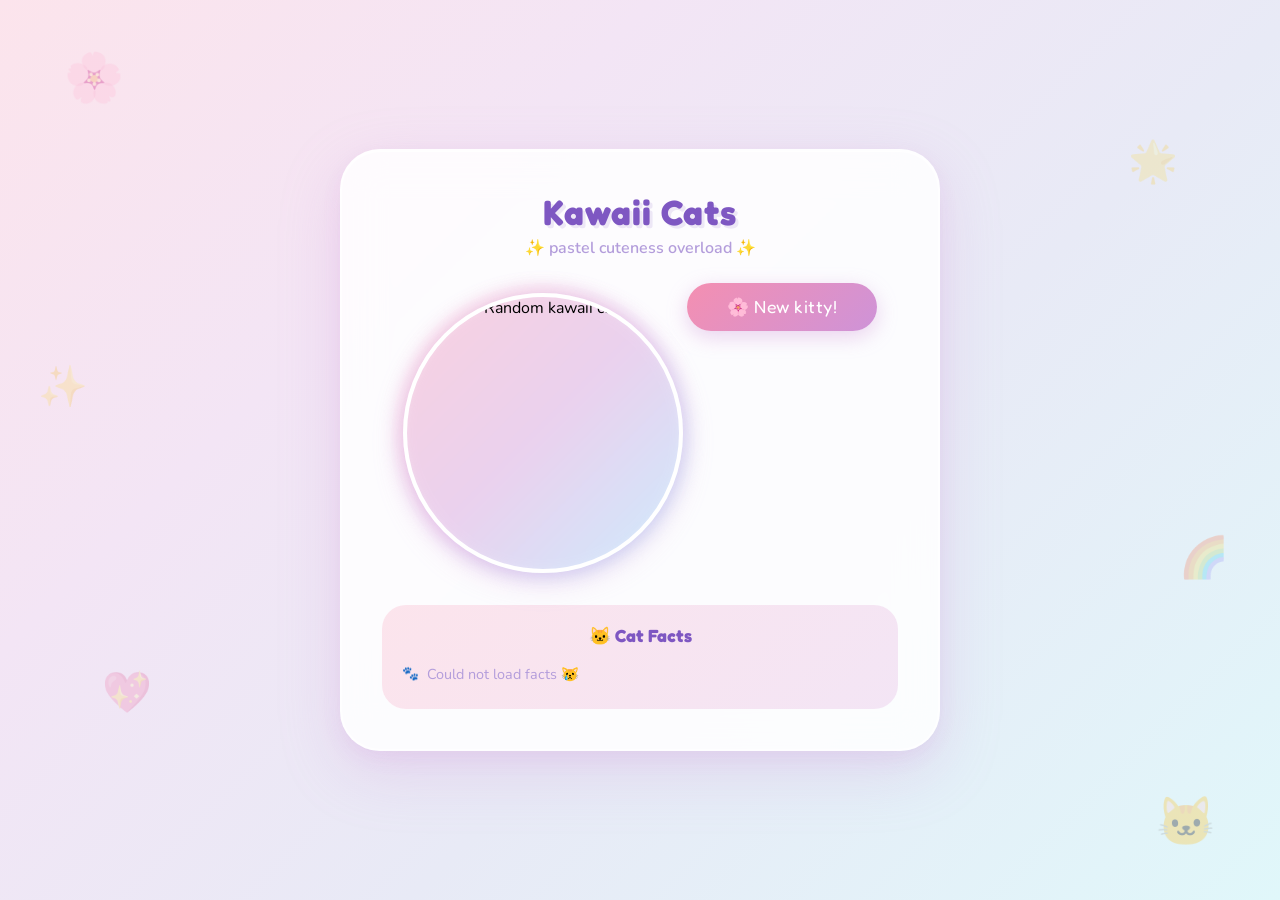
==== index.html @ 676e4dd4 "Initial commit" ====
<!DOCTYPE html>
<html lang="en">
<head>
  <meta charset="UTF-8">
  <meta name="viewport" content="width=device-width, initial-scale=1.0">
  <title>🐱 Kawaii Cats</title>
  <link rel="stylesheet" href="style.css">
</head>
<body>
  <div class="deco deco-1">🌟</div>
  <div class="deco deco-2">💖</div>
  <div class="deco deco-3">✨</div>
  <div class="deco deco-4">🌈</div>

  <div class="card">
    <h1 class="title">Kawaii Cats</h1>
    <p class="subtitle">✨ pastel cuteness overload ✨</p>

    <div class="cat-container">
      <img id="cat" alt="Random kawaii cat" />
    </div>

    <button class="btn" onclick="newCat()">🌸 New kitty!</button>

    <div class="cat-info">
      <h3>🐱 Cat Facts</h3>
      <ul class="cat-facts" id="catFacts">
        <li class="fact-loading">Loading cat facts...</li>
      </ul>
    </div>
  </div>

  <script>
    function newCat() {
      fetch('https://api.thecatapi.com/v1/images/search')
        .then(r => r.json())
        .then(data => document.getElementById('cat').src = data[0].url);
    }

    function loadCatFacts() {
      fetch('https://catfact.ninja/facts?limit=4')
        .then(r => r.json())
        .then(data => {
          const list = document.getElementById('catFacts');
          list.innerHTML = data.data.map(f => `<li>${f.fact}</li>`).join('');
        })
        .catch(() => {
          document.getElementById('catFacts').innerHTML =
            '<li class="fact-loading">Could not load facts 😿</li>';
        });
    }

    // Initial load
    newCat();
    loadCatFacts();
  </script>
</body>
</html>
---- style.css ----
@import url('https://fonts.googleapis.com/css2?family=Fredoka+One&family=Nunito:wght@400;600;700&display=swap');

* {
  margin: 0;
  padding: 0;
  box-sizing: border-box;
}

body {
  font-family: 'Nunito', sans-serif;
  background: linear-gradient(135deg, #fce4ec 0%, #f3e5f5 30%, #e8eaf6 60%, #e0f7fa 100%);
  min-height: 100vh;
  display: flex;
  flex-direction: column;
  align-items: center;
  justify-content: center;
  padding: 2rem;
  position: relative;
  overflow-x: hidden;
}

/* Decorative floating elements */
body::before,
body::after {
  content: '🌸';
  position: fixed;
  font-size: 3rem;
  opacity: 0.3;
  animation: float 6s ease-in-out infinite;
  pointer-events: none;
}

body::before {
  top: 5%;
  left: 5%;
  animation-delay: 0s;
}

body::after {
  content: '🐱';
  bottom: 5%;
  right: 5%;
  animation-delay: 3s;
}

@keyframes float {
  0%, 100% { transform: translateY(0) rotate(0deg); }
  50% { transform: translateY(-20px) rotate(10deg); }
}

/* Floating decorations */
.deco {
  position: fixed;
  font-size: 2.5rem;
  opacity: 0.2;
  pointer-events: none;
  animation: float 7s ease-in-out infinite;
}

.deco-1 { top: 15%; right: 8%; content: '🌟'; animation-delay: 1s; }
.deco-2 { bottom: 20%; left: 8%; content: '💖'; animation-delay: 2s; }
.deco-3 { top: 40%; left: 3%; content: '✨'; animation-delay: 4s; }
.deco-4 { bottom: 35%; right: 4%; content: '🌈'; animation-delay: 5s; }

.card {
  background: rgba(255, 255, 255, 0.85);
  backdrop-filter: blur(20px);
  border-radius: 2.5rem;
  padding: 2.5rem;
  max-width: 600px;
  width: 100%;
  box-shadow:
    0 20px 60px rgba(206, 147, 216, 0.25),
    0 8px 20px rgba(206, 147, 216, 0.15),
    inset 0 1px 0 rgba(255, 255, 255, 0.8);
  border: 2px solid rgba(255, 255, 255, 0.6);
  text-align: center;
  position: relative;
  z-index: 1;
  transition: transform 0.3s ease;
}

.card:hover {
  transform: translateY(-4px);
}

/* Title */
.title {
  font-family: 'Fredoka One', cursive;
  font-size: 2.2rem;
  color: #7e57c2;
  text-shadow: 3px 3px 0 #ede7f6;
  margin-bottom: 0.25rem;
  letter-spacing: 1px;
}

.subtitle {
  font-size: 1rem;
  color: #b39ddb;
  margin-bottom: 1.5rem;
  font-weight: 600;
}

/* Cat image */
.cat-container {
  position: relative;
  display: inline-block;
  margin-bottom: 1.5rem;
}

.cat-container::before {
  content: '';
  position: absolute;
  inset: -6px;
  border-radius: 50%;
  background: linear-gradient(135deg, #f48fb1, #ce93d8, #81d4fa);
  opacity: 0.4;
  filter: blur(8px);
  z-index: -1;
  animation: glow 3s ease-in-out infinite;
}

@keyframes glow {
  0%, 100% { opacity: 0.3; transform: scale(1); }
  50% { opacity: 0.6; transform: scale(1.05); }
}

#cat {
  width: 280px;
  height: 280px;
  object-fit: cover;
  border-radius: 50%;
  border: 4px solid white;
  box-shadow: 0 8px 30px rgba(206, 147, 216, 0.3);
  display: block;
}

/* Button */
.btn {
  display: inline-block;
  font-family: 'Fredoka One', cursive;
  font-size: 1.1rem;
  color: white;
  background: linear-gradient(135deg, #f48fb1, #ce93d8);
  border: none;
  border-radius: 50px;
  padding: 0.85rem 2.5rem;
  cursor: pointer;
  transition: all 0.3s ease;
  box-shadow: 0 6px 20px rgba(206, 147, 216, 0.4);
  margin-bottom: 1.5rem;
  letter-spacing: 0.5px;
}

.btn:hover {
  transform: translateY(-2px);
  box-shadow: 0 8px 25px rgba(206, 147, 216, 0.5);
}

.btn:active {
  transform: translateY(0);
}

/* Cat info section */
.cat-info {
  background: linear-gradient(135deg, #fce4ec, #f3e5f5);
  border-radius: 1.5rem;
  padding: 1.25rem;
  margin-top: 0.5rem;
}

.cat-info h3 {
  font-family: 'Fredoka One', cursive;
  font-size: 1.1rem;
  color: #7e57c2;
  margin-bottom: 0.75rem;
}

.cat-facts {
  list-style: none;
  text-align: left;
  font-size: 0.9rem;
  color: #5c4d7a;
}

.cat-facts li {
  padding: 0.35rem 0;
  display: flex;
  align-items: flex-start;
  gap: 0.5rem;
}

.cat-facts li::before {
  content: '🐾';
  font-size: 0.85rem;
  flex-shrink: 0;
}

.fact-loading {
  color: #b39ddb;
  font-size: 0.9rem;
  text-align: center;
}

/* Responsive */
@media (max-width: 500px) {
  body { padding: 1rem; }
  .card { padding: 1.5rem; }
  .title { font-size: 1.6rem; }
  #cat { width: 200px; height: 200px; }
}
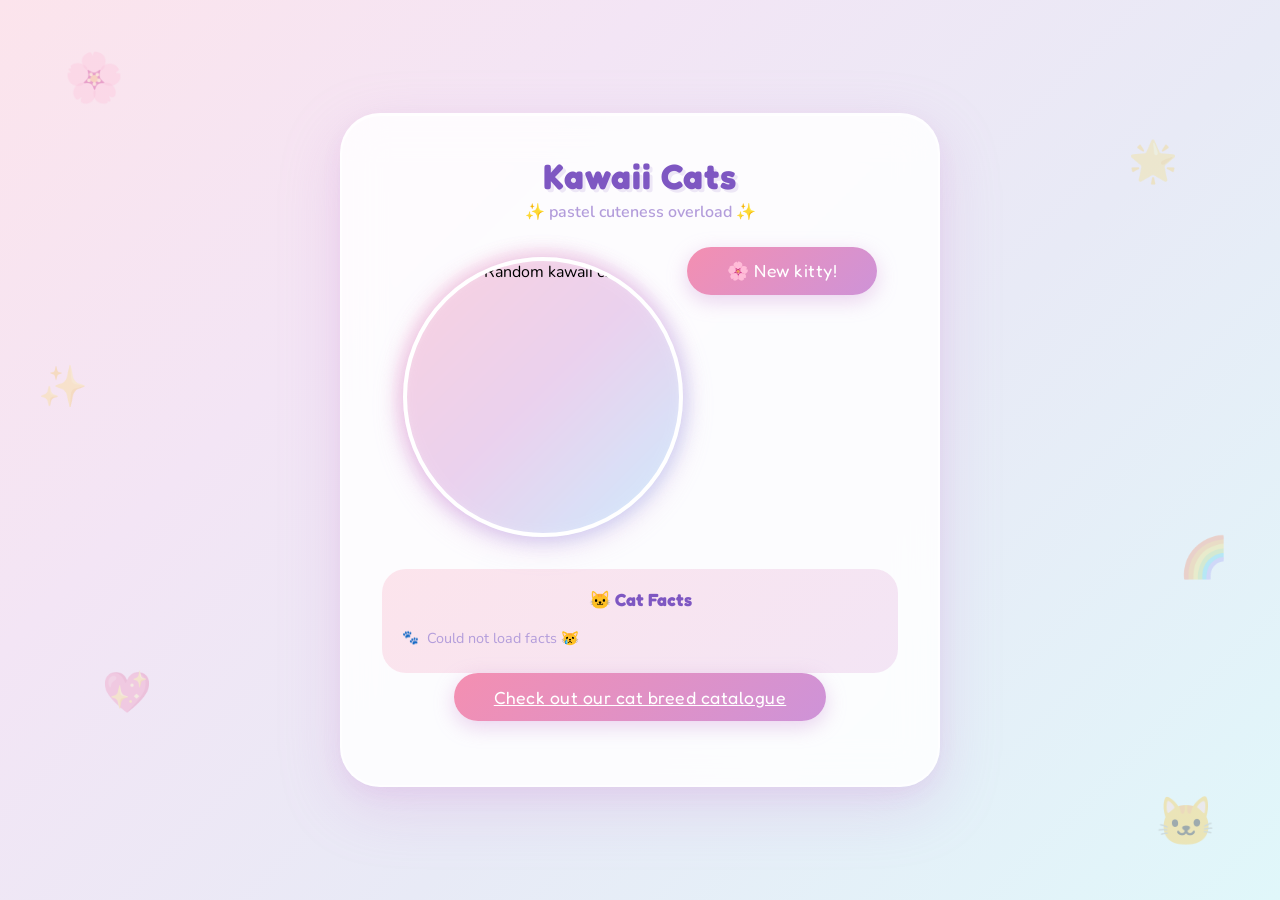
==== commit 5c32eab4: "add button for breed catalogue to the homepage" ====
--- a/index.html
+++ b/index.html
@@ -28,6 +28,8 @@
         <li class="fact-loading">Loading cat facts...</li>
       </ul>
     </div>
+
+    <a href="/breeds" class="btn breeds-btn">Check out our cat breed catalogue</a>
   </div>
 
   <script>
